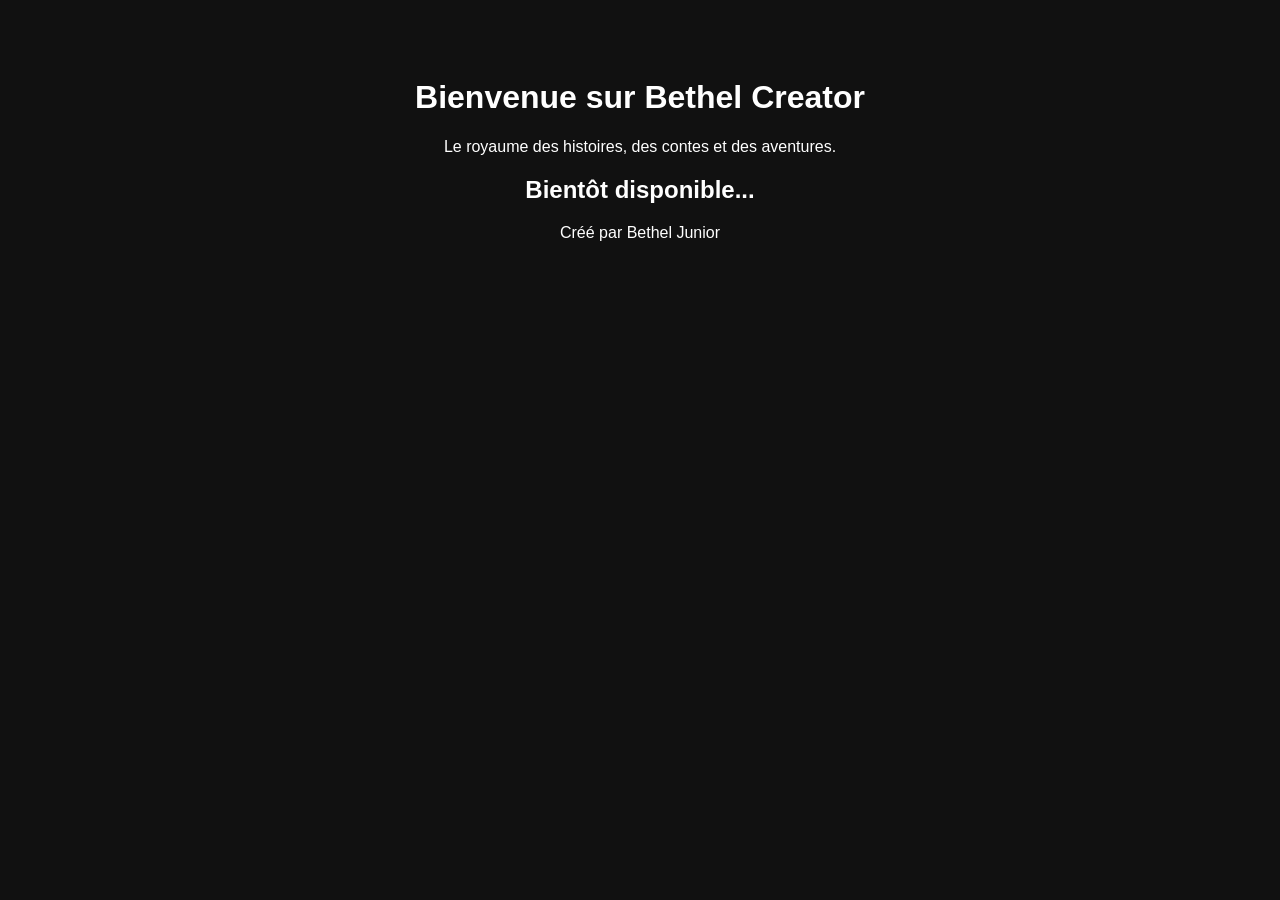
==== index.html @ 656bdde9 "Create index.html" ====
<!DOCTYPE html>
<html lang="fr">
<head>
    <meta charset="UTF-8">
    <meta name="viewport" content="width=device-width, initial-scale=1.0">
    <title>Bethel Creator</title>
</head>
<body style="font-family: Arial, sans-serif; text-align: center; background: #111; color: white; padding: 50px;">
    <h1>Bienvenue sur Bethel Creator</h1>
    <p>Le royaume des histoires, des contes et des aventures.</p>

    <h2>Bientôt disponible...</h2>

    <p>Créé par Bethel Junior</p>
</body>
</html>
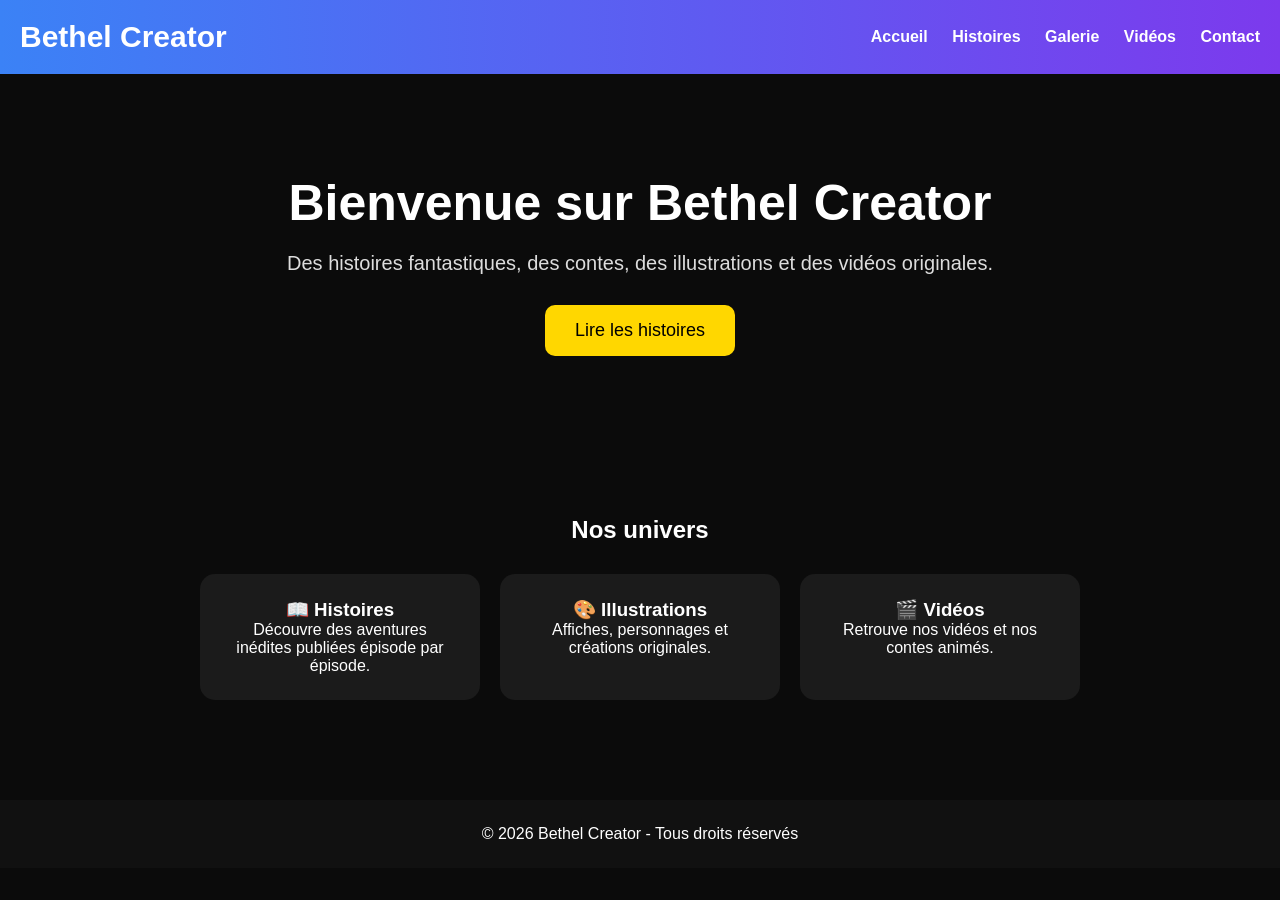
==== commit e27781ef: "Update index.html" ====
--- a/index.html
+++ b/index.html
@@ -1,16 +1,158 @@
 <!DOCTYPE html>
 <html lang="fr">
 <head>
-    <meta charset="UTF-8">
-    <meta name="viewport" content="width=device-width, initial-scale=1.0">
-    <title>Bethel Creator</title>
+<meta charset="UTF-8">
+<meta name="viewport" content="width=device-width, initial-scale=1.0">
+<title>Bethel Creator</title>
+
+<style>
+*{
+margin:0;
+padding:0;
+box-sizing:border-box;
+font-family:Arial, Helvetica, sans-serif;
+}
+
+body{
+background:#0b0b0b;
+color:white;
+}
+
+header{
+background:linear-gradient(90deg,#3b82f6,#7c3aed);
+padding:20px;
+display:flex;
+justify-content:space-between;
+align-items:center;
+}
+
+header h1{
+font-size:30px;
+}
+
+nav a{
+color:white;
+text-decoration:none;
+margin-left:20px;
+font-weight:bold;
+}
+
+.hero{
+text-align:center;
+padding:100px 20px;
+}
+
+.hero h2{
+font-size:50px;
+margin-bottom:20px;
+}
+
+.hero p{
+font-size:20px;
+color:#ddd;
+margin-bottom:30px;
+}
+
+button{
+padding:15px 30px;
+font-size:18px;
+background:#ffd700;
+border:none;
+border-radius:10px;
+cursor:pointer;
+}
+
+section{
+padding:60px 20px;
+text-align:center;
+}
+
+.cards{
+display:flex;
+justify-content:center;
+flex-wrap:wrap;
+gap:20px;
+margin-top:30px;
+}
+
+.card{
+background:#1b1b1b;
+padding:25px;
+width:280px;
+border-radius:15px;
+transition:.3s;
+}
+
+.card:hover{
+transform:scale(1.05);
+}
+
+footer{
+background:#111;
+padding:25px;
+text-align:center;
+margin-top:40px;
+}
+</style>
+
 </head>
-<body style="font-family: Arial, sans-serif; text-align: center; background: #111; color: white; padding: 50px;">
-    <h1>Bienvenue sur Bethel Creator</h1>
-    <p>Le royaume des histoires, des contes et des aventures.</p>
 
-    <h2>Bientôt disponible...</h2>
+<body>
 
-    <p>Créé par Bethel Junior</p>
+<header>
+
+<h1>Bethel Creator</h1>
+
+<nav>
+<a href="#">Accueil</a>
+<a href="#">Histoires</a>
+<a href="#">Galerie</a>
+<a href="#">Vidéos</a>
+<a href="#">Contact</a>
+</nav>
+
+</header>
+
+<div class="hero">
+
+<h2>Bienvenue sur Bethel Creator</h2>
+
+<p>Des histoires fantastiques, des contes, des illustrations et des vidéos originales.</p>
+
+<button>Lire les histoires</button>
+
+</div>
+
+<section>
+
+<h2>Nos univers</h2>
+
+<div class="cards">
+
+<div class="card">
+<h3>📖 Histoires</h3>
+<p>Découvre des aventures inédites publiées épisode par épisode.</p>
+</div>
+
+<div class="card">
+<h3>🎨 Illustrations</h3>
+<p>Affiches, personnages et créations originales.</p>
+</div>
+
+<div class="card">
+<h3>🎬 Vidéos</h3>
+<p>Retrouve nos vidéos et nos contes animés.</p>
+</div>
+
+</div>
+
+</section>
+
+<footer>
+
+© 2026 Bethel Creator - Tous droits réservés
+
+</footer>
+
 </body>
 </html>
